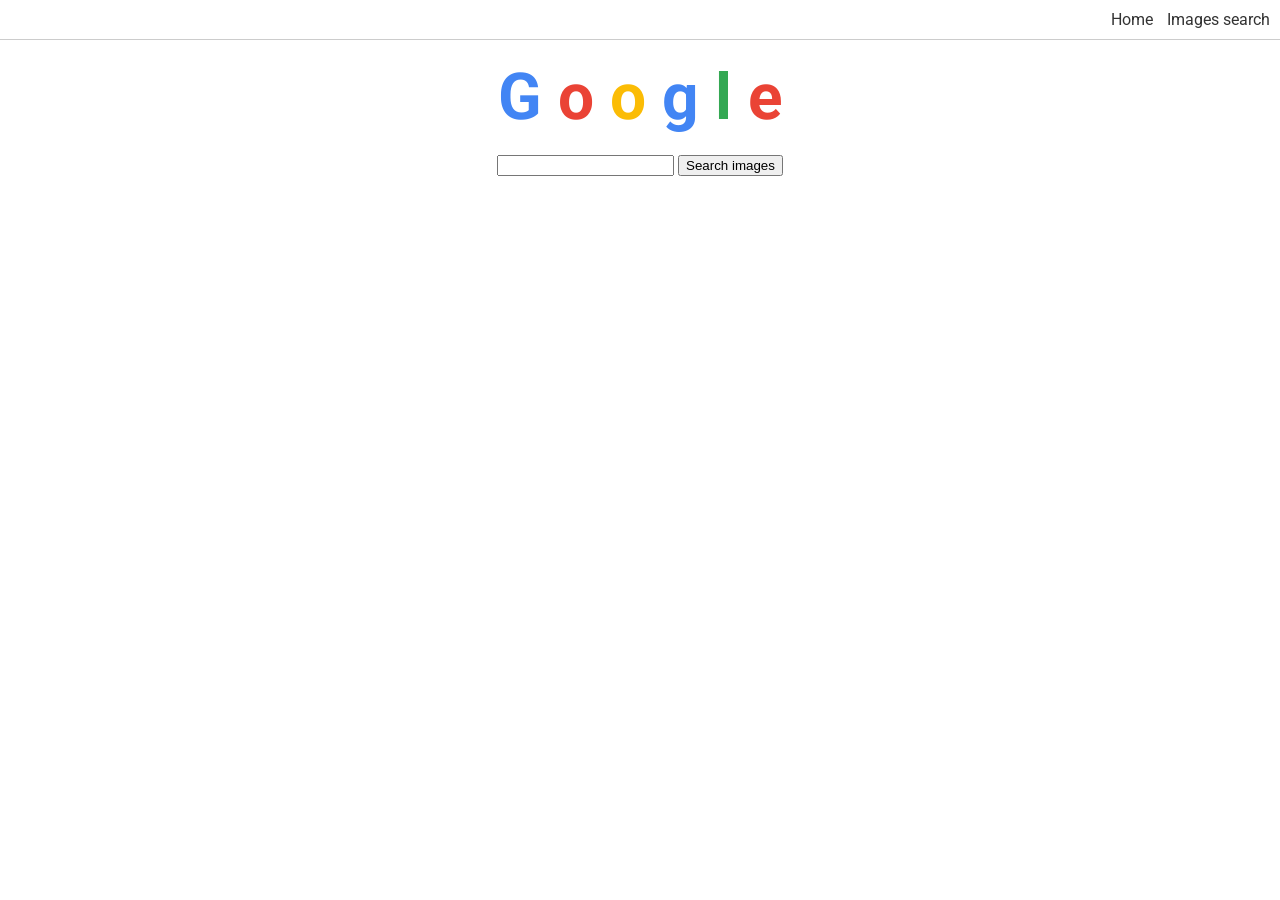
==== advanced-search.html @ c35a82a3 "zakladní layout" ====
<!DOCTYPE html>
<html lang="en">
    <head>
        <link rel="stylesheet" href="style.css">
        <title>Search</title>
    </head>
    <nav>
        <a href="index.html">Home</a>
        <a href="images.html">Images search</a>
    </nav>
    <body>
        <h1>
            <span class="blue">G</span>
            <span class="red">o</span>
            <span class="yellow">o</span>
            <span class="blue">g</span>
            <span class="green">l</span>
            <span class="red">e</span>
        </h1>
        
        <form action="https://www.google.com/search">
            <input type="text" name="q">
            <input type="hidden" name="tbm" value="isch">
            <input type="submit" value="Search images">
        </form>
    </body>
</html>
---- style.css ----
@import url('https://fonts.googleapis.com/css2?family=Roboto:ital,wght@0,100..900;1,100..900&display=swap');

:root {
    --blue-color: #4285f4;
    --green-color: #34a853;
    --yellow-color: #fbbc05;
    --black-color: #333;
    --red-color: #ea4335;
}

body {
    font-family: 'Roboto', sans-serif;
    margin: 0;
    padding: 0;
}

nav {
    padding: 10px;
    border-bottom: 1px solid #ccc;
    text-align: right;
}

nav a {
    margin-left: 10px;
    text-decoration: none;
    color: #333;
}

h1, form {
    text-align: center;
    margin-top: 20px;
}

h1 {
    font-size: 4rem;
    margin-bottom: 20px;
}

h1 span {
    gap: 1px;;
}

p {
    text-align: center;
    font-size: 1.2rem;
    color: var(--black-color);
}

.blue {
    color: var(--blue-color);
}
.green {
    color: var(--green-color);
}
.yellow {
    color: var(--yellow-color);
}
.red {
    color: var(--red-color);
}
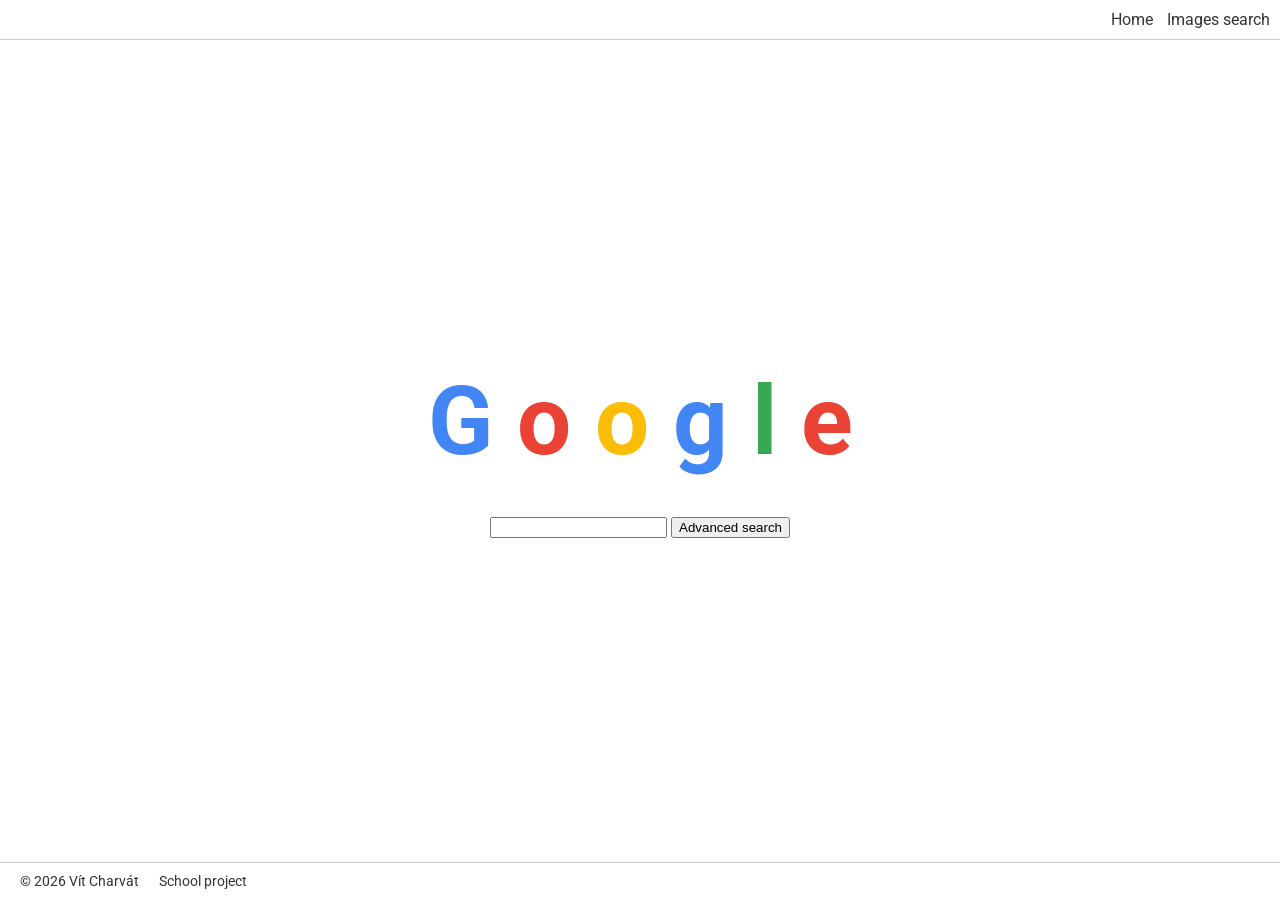
==== commit 41c1a046: "footer" ====
--- a/advanced-search.html
+++ b/advanced-search.html
@@ -4,24 +4,28 @@
         <link rel="stylesheet" href="style.css">
         <title>Search</title>
     </head>
-    <nav>
-        <a href="index.html">Home</a>
-        <a href="images.html">Images search</a>
-    </nav>
     <body>
-        <h1>
-            <span class="blue">G</span>
-            <span class="red">o</span>
-            <span class="yellow">o</span>
-            <span class="blue">g</span>
-            <span class="green">l</span>
-            <span class="red">e</span>
-        </h1>
-        
-        <form action="https://www.google.com/search">
-            <input type="text" name="q">
-            <input type="hidden" name="tbm" value="isch">
-            <input type="submit" value="Search images">
-        </form>
+        <nav>
+            <a href="index.html">Home</a>
+            <a href="images.html">Images search</a>
+        </nav>
+        <main>
+            <h1>
+                <span class="blue">G</span>
+                <span class="red">o</span>
+                <span class="yellow">o</span>
+                <span class="blue">g</span>
+                <span class="green">l</span>
+                <span class="red">e</span>
+            </h1>
+            <form action="https://www.google.com/search">
+                <input type="text" name="q">
+                <input type="submit" value="Advanced search">
+            </form>
+        </main>
+        <footer>
+            <p>© 2026 Vít Charvát</p>
+            <p>School project</p>
+        </footer>
     </body>
 </html>
--- a/style.css
+++ b/style.css
@@ -9,9 +9,16 @@
 }
 
 body {
+    display: flex;
+    flex-direction: column;
     font-family: 'Roboto', sans-serif;
     margin: 0;
     padding: 0;
+    min-height: 100vh;
+}
+
+main {
+    flex: 1;
 }
 
 nav {
@@ -32,7 +39,7 @@
 }
 
 h1 {
-    font-size: 4rem;
+    font-size: 6rem;
     margin-bottom: 20px;
 }
 
@@ -57,4 +64,28 @@
 }
 .red {
     color: var(--red-color);
+}
+
+main {
+    flex: 1;
+    display: flex;
+    flex-direction: column;
+    justify-content: center;
+    align-items: center;
+}
+
+footer{
+    display: flex;
+    text-align: center;
+    margin-top: 20px;
+    padding: 10px;
+    border-top: 1px solid #ccc;
+    color: #666;
+}
+
+footer p {
+    font-size: 0.9rem;
+    margin: 0;
+    padding: 0 10px;
+    text-align: center;
 }
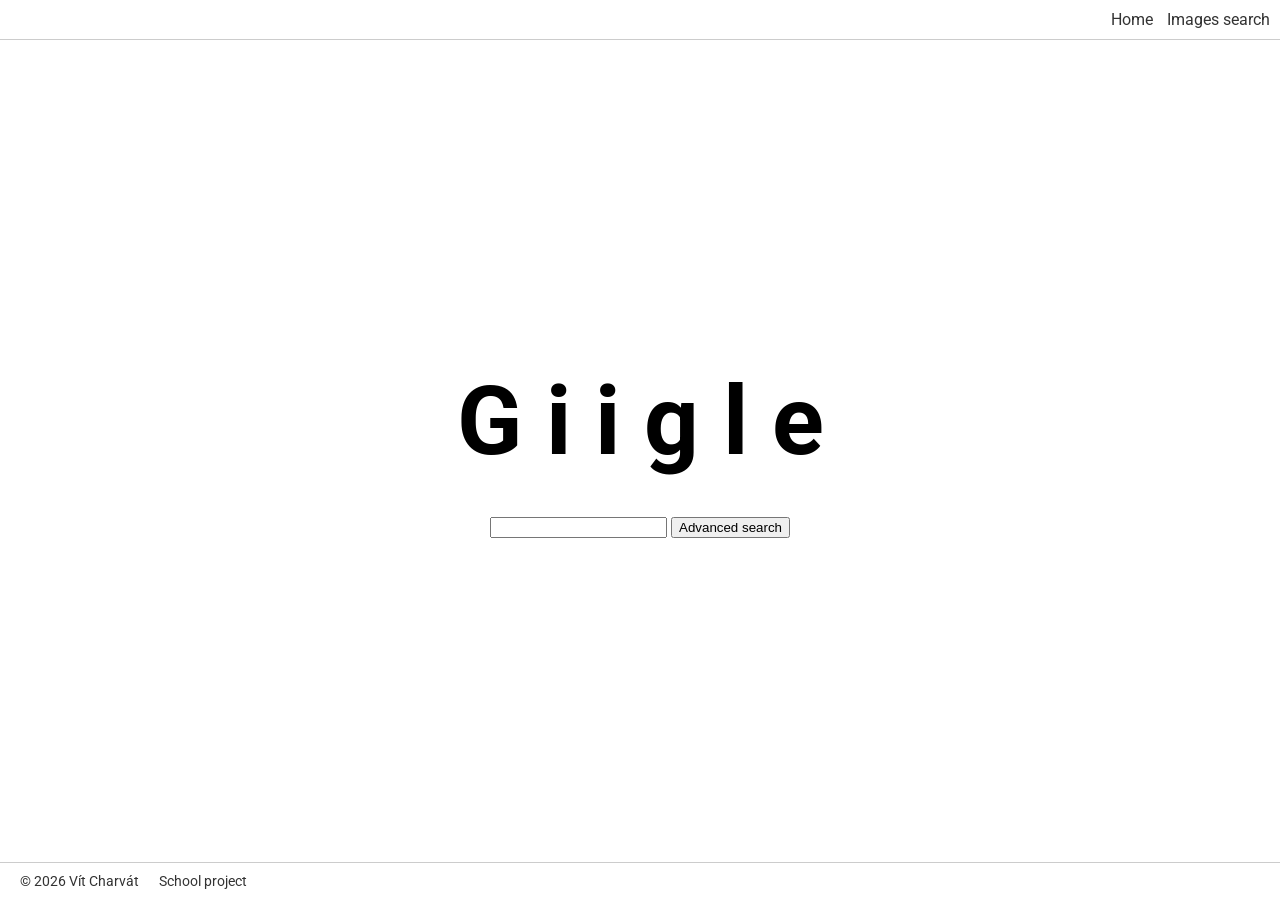
==== commit 2120148a: "rename "Giigle"" ====
--- a/advanced-search.html
+++ b/advanced-search.html
@@ -12,8 +12,8 @@
         <main>
             <h1>
                 <span class="blue">G</span>
-                <span class="red">o</span>
-                <span class="yellow">o</span>
+                <span class="red">i</span>
+                <span class="yellow">i</span>
                 <span class="blue">g</span>
                 <span class="green">l</span>
                 <span class="red">e</span>
--- a/style.css
+++ b/style.css
@@ -1,7 +1,7 @@
 @import url('https://fonts.googleapis.com/css2?family=Roboto:ital,wght@0,100..900;1,100..900&display=swap');
 
 :root {
-    --blue-color: #4285f4;
+    --blue-color: #0073e6;
     --green-color: #34a853;
     --yellow-color: #fbbc05;
     --black-color: #333;
@@ -53,7 +53,7 @@
     color: var(--black-color);
 }
 
-.blue {
+/* .blue {
     color: var(--blue-color);
 }
 .green {
@@ -64,7 +64,7 @@
 }
 .red {
     color: var(--red-color);
-}
+} */
 
 main {
     flex: 1;
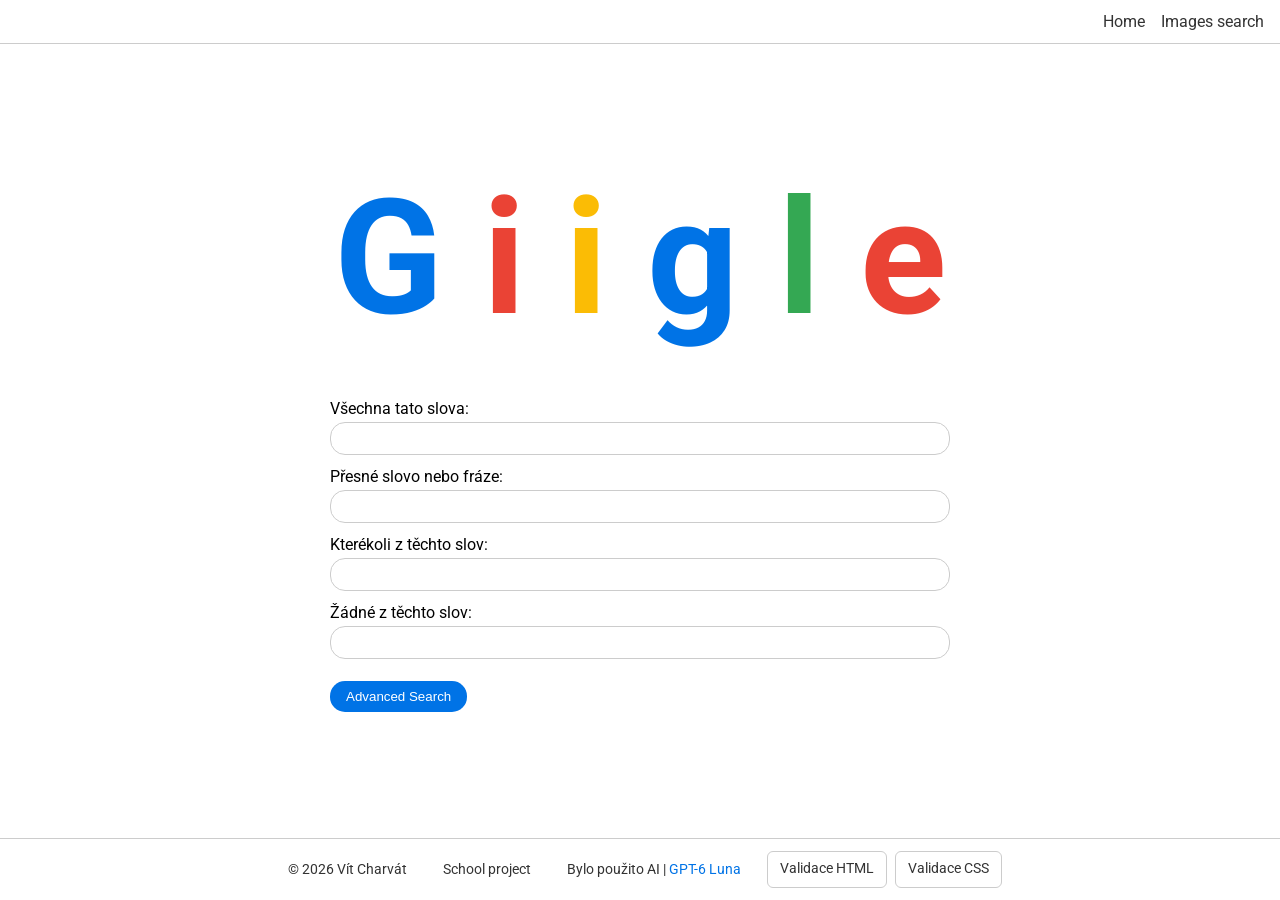
==== commit 75351eb7: "hotový "google search"" ====
--- a/advanced-search.html
+++ b/advanced-search.html
@@ -1,6 +1,7 @@
 <!DOCTYPE html>
-<html lang="en">
+<html lang="cs">
     <head>
+        <meta name="viewport" content="width=device-width, initial-scale=1.0">
         <link rel="stylesheet" href="style.css">
         <title>Search</title>
     </head>
@@ -18,14 +19,38 @@
                 <span class="green">l</span>
                 <span class="red">e</span>
             </h1>
-            <form action="https://www.google.com/search">
-                <input type="text" name="q">
-                <input type="submit" value="Advanced search">
+            <form class="advanced-form" action="https://www.google.com/search" method="get">
+                <label>
+                    Všechna tato slova:
+                    <input type="text" name="as_q">
+                </label>
+
+                <label>
+                    Přesné slovo nebo fráze:
+                    <input type="text" name="as_epq">
+                </label>
+
+                <label>
+                    Kterékoli z těchto slov:
+                    <input type="text" name="as_oq">
+                </label>
+
+                <label>
+                    Žádné z těchto slov:
+                    <input type="text" name="as_eq">
+                </label>
+
+                <input type="submit" value="Advanced Search">
             </form>
         </main>
         <footer>
             <p>© 2026 Vít Charvát</p>
             <p>School project</p>
+            <p>Bylo použito AI | <a href="https://chatgpt.com/s/cx_6ada0bc3a26081918828f4266eddad5e" target="_blank" rel="noopener noreferrer">GPT-6 Luna</a></p>
+            <div class="validation-links" role="group" aria-label="Validace stránky">
+                <a href="https://validator.w3.org/nu/?doc=https%3A%2F%2Fvitekcharvat.github.io%2Fgooglesearch%2Fadvanced-search.html" target="_blank" rel="noopener noreferrer">Validace HTML</a>
+                <a href="https://jigsaw.w3.org/css-validator/validator?uri=https%3A%2F%2Fvitekcharvat.github.io%2Fgooglesearch%2Fstyle.css" target="_blank" rel="noopener noreferrer">Validace CSS</a>
+            </div>
         </footer>
     </body>
-</html>+</html>
--- a/style.css
+++ b/style.css
@@ -22,29 +22,32 @@
 }
 
 nav {
-    padding: 10px;
+    display: flex;
+    justify-content: flex-end;
+    flex-wrap: wrap;
+    gap: 8px 16px;
+    padding: 12px 16px;
     border-bottom: 1px solid #ccc;
-    text-align: right;
 }
 
 nav a {
-    margin-left: 10px;
     text-decoration: none;
     color: #333;
 }
 
 h1, form {
     text-align: center;
-    margin-top: 20px;
+    margin: 20px 0;
 }
 
 h1 {
-    font-size: 6rem;
+    font-size: clamp(4rem, 16vw, 10rem);
     margin-bottom: 20px;
+    line-height: 1.1;
 }
 
 h1 span {
-    gap: 1px;;
+    gap: 1px;
 }
 
 p {
@@ -53,7 +56,7 @@
     color: var(--black-color);
 }
 
-/* .blue {
+.blue {
     color: var(--blue-color);
 }
 .green {
@@ -64,7 +67,45 @@
 }
 .red {
     color: var(--red-color);
-} */
+}
+
+form label {
+    display: block;
+    margin: 12px 0;
+}
+
+.advanced-form {
+    width: min(100%, 620px);
+    text-align: left;
+}
+
+form input[type="text"] {
+    display: block;
+    width: min(300px, calc(100vw - 64px));
+    box-sizing: border-box;
+    margin-top: 4px;
+    border: 1px solid #ccc;
+    padding: 8px;
+    border-radius: 15px;
+}
+
+.advanced-form input[type="text"] {
+    width: 100%;
+}
+
+form input[type="submit"] {
+    margin-top: 10px;
+    padding: 8px 16px;
+    border: none;
+    background-color: var(--blue-color);
+    color: white;
+    border-radius: 15px;
+    cursor: pointer;
+}
+
+form input[type="submit"]:hover {
+    background-color: #005bb5;
+}
 
 main {
     flex: 1;
@@ -72,20 +113,75 @@
     flex-direction: column;
     justify-content: center;
     align-items: center;
+    padding: 24px 16px;
 }
 
-footer{
+footer {
     display: flex;
+    flex-wrap: wrap;
+    justify-content: center;
+    gap: 8px 16px;
     text-align: center;
-    margin-top: 20px;
-    padding: 10px;
+    padding: 12px 16px;
     border-top: 1px solid #ccc;
     color: #666;
 }
 
 footer p {
     font-size: 0.9rem;
-    margin: 0;
+    margin: 10px 0;
     padding: 0 10px;
     text-align: center;
-}+}
+
+footer a {
+    color: var(--blue-color);
+    text-decoration: none;
+}
+
+.validation-links {
+    display: flex;
+    flex-wrap: wrap;
+    justify-content: center;
+    gap: 8px;
+}
+
+.validation-links a {
+    display: inline-block;
+    padding: 8px 12px;
+    border: 1px solid #ccc;
+    border-radius: 6px;
+    color: #333;
+    font-size: 0.875rem;
+    text-decoration: none;
+    background: #fff;
+}
+
+.validation-links a:hover {
+    background: #f2f2f2;
+}
+
+@media (max-width: 480px) {
+    nav {
+        justify-content: center;
+    }
+
+    main {
+        padding: 20px 12px;
+    }
+
+    form {
+        width: 100%;
+    }
+
+    form input[type="text"] {
+        width: min(100%, 340px);
+        margin-left: auto;
+        margin-right: auto;
+    }
+
+    footer {
+        flex-direction: column;
+        gap: 4px;
+    }
+}
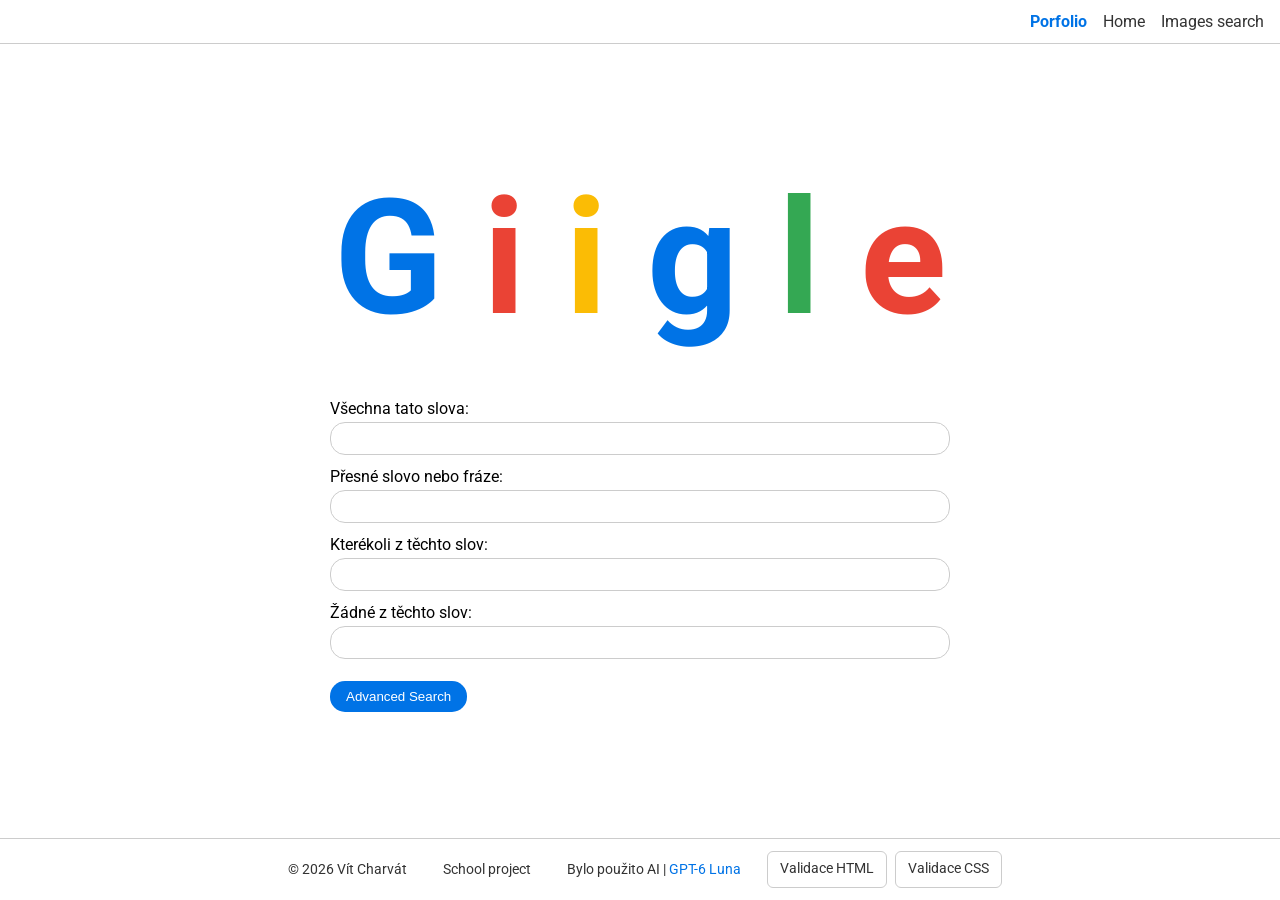
==== commit 3f5d8376: "link to portfolio" ====
--- a/advanced-search.html
+++ b/advanced-search.html
@@ -7,6 +7,7 @@
     </head>
     <body>
         <nav>
+            <a href="https://vitekcharvat.github.io/"><span>Porfolio</span></a>
             <a href="index.html">Home</a>
             <a href="images.html">Images search</a>
         </nav>
--- a/style.css
+++ b/style.css
@@ -33,6 +33,17 @@
 nav a {
     text-decoration: none;
     color: #333;
+}
+
+nav a:hover {
+    text-decoration: underline;
+}
+
+nav span {
+    display: flex;
+    justify-content: flex-start;
+    font-weight: bold;
+    color: var(--blue-color);
 }
 
 h1, form {
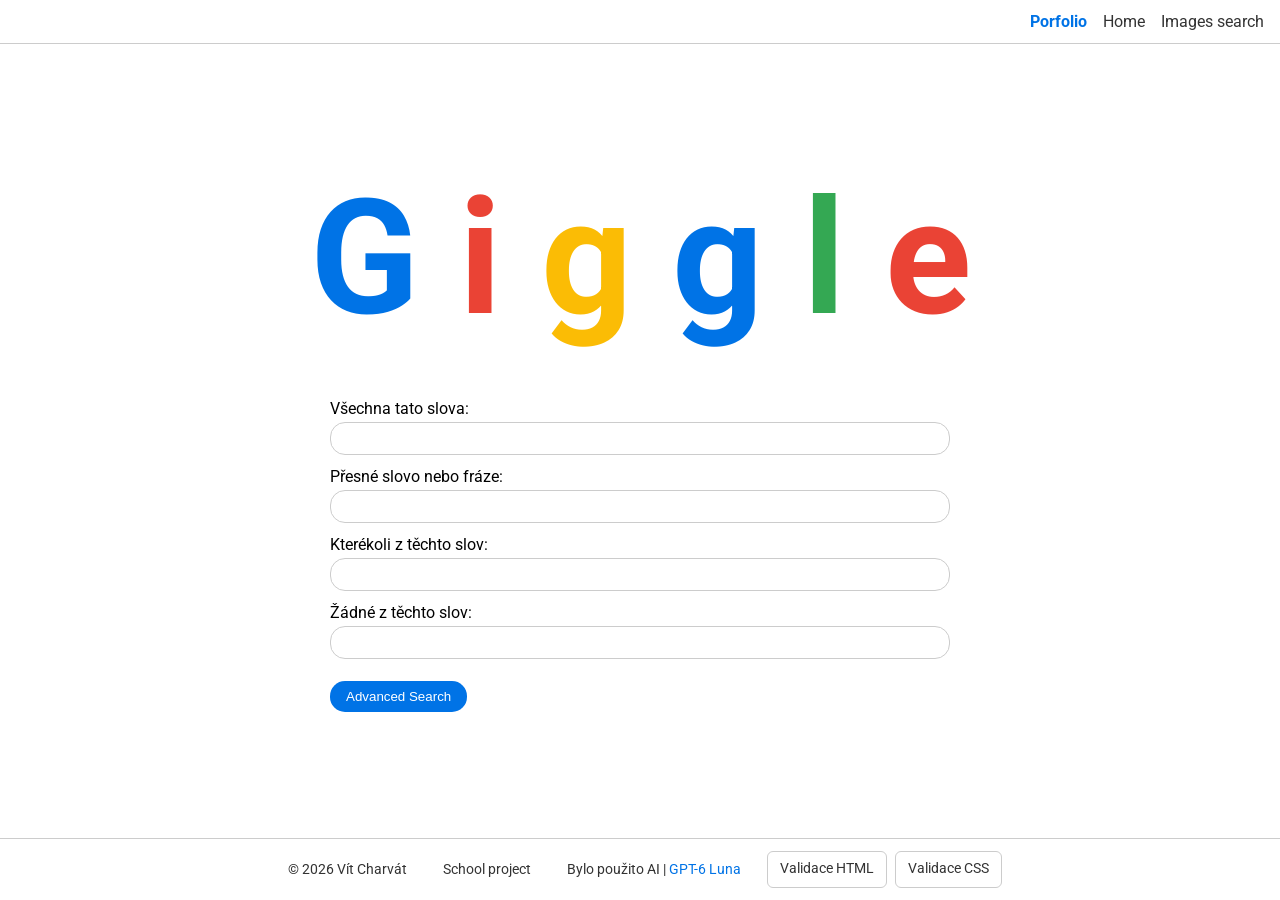
==== commit 0e090321: "rename + "I'm feeling lucky" btn" ====
--- a/advanced-search.html
+++ b/advanced-search.html
@@ -15,7 +15,7 @@
             <h1>
                 <span class="blue">G</span>
                 <span class="red">i</span>
-                <span class="yellow">i</span>
+                <span class="yellow">g</span>
                 <span class="blue">g</span>
                 <span class="green">l</span>
                 <span class="red">e</span>
--- a/style.css
+++ b/style.css
@@ -116,6 +116,25 @@
 
 form input[type="submit"]:hover {
     background-color: #005bb5;
+}
+
+form button {
+    display: block;
+    justify-content: center;
+    align-items: center;
+    margin:auto;
+    margin-top: 1.5rem;
+    padding: 8px 16px;
+    border: none;
+    background-color: var(--green-color);
+    color: white;
+    font-size: 1.125rem;
+    border-radius: 15px;
+    cursor: pointer;
+}
+
+form button:hover {
+    background-color: #2c8e46;
 }
 
 main {
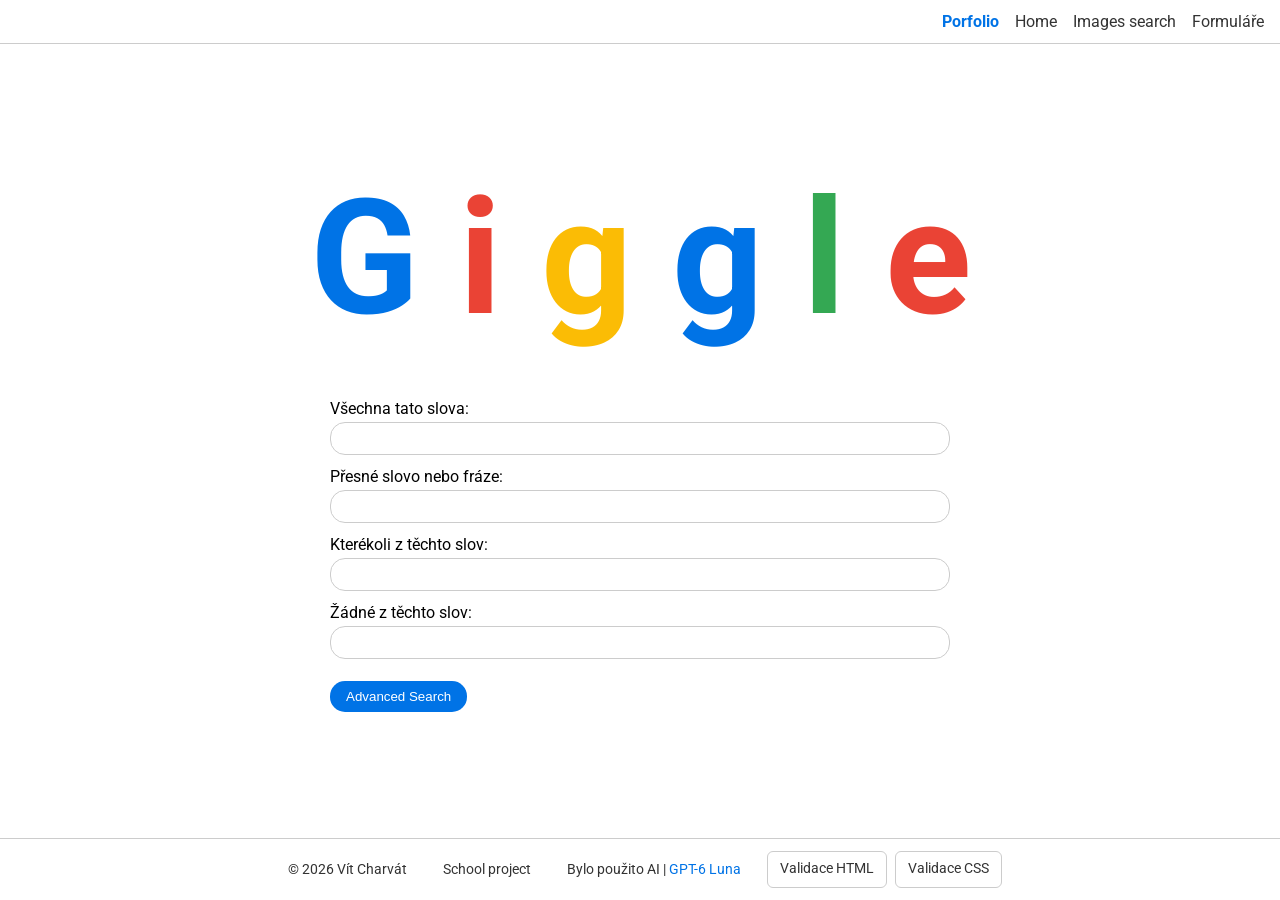
==== commit e0f2ab56: "přidaní forms do nav" ====
--- a/advanced-search.html
+++ b/advanced-search.html
@@ -10,6 +10,7 @@
             <a href="https://vitekcharvat.github.io/"><span>Porfolio</span></a>
             <a href="index.html">Home</a>
             <a href="images.html">Images search</a>
+            <a href="form.html">Formuláře</a>
         </nav>
         <main>
             <h1>
